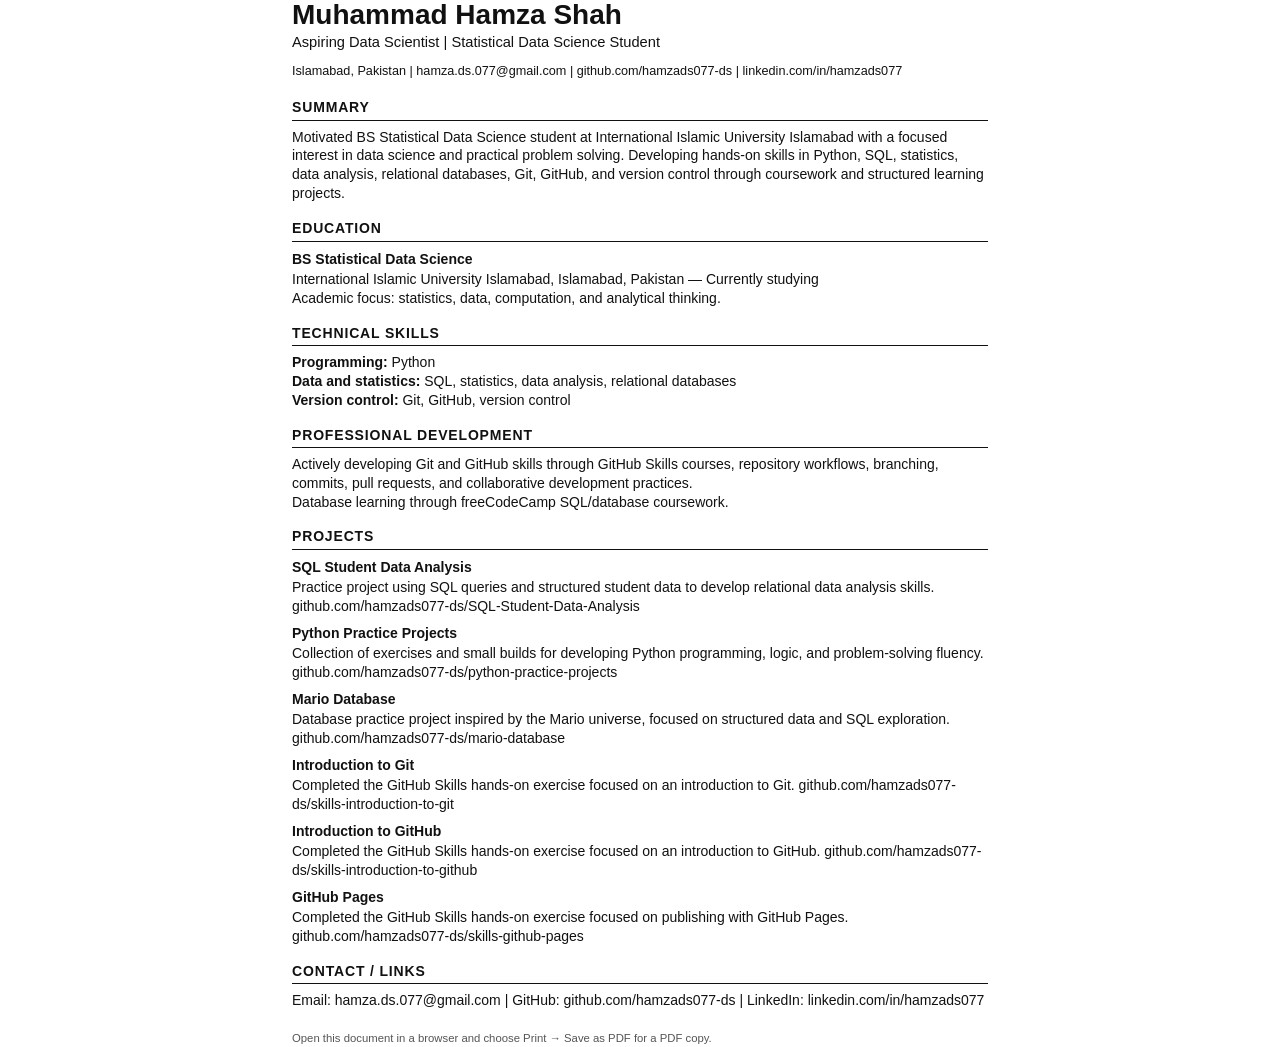
==== resume.html @ 17ff7d4b "Complete ATS resume details Co-authored-by: Copilot App <223556219+Copilot@users.noreply.github.com>" ====
<!doctype html>
<html lang="en">
  <head>
    <meta charset="utf-8" />
    <meta name="viewport" content="width=device-width, initial-scale=1" />
    <meta name="description" content="Print-ready ATS resume for Muhammad Hamza Shah." />
    <title>Muhammad Hamza Shah — Resume</title>
    <style>
      @page { size: A4; margin: 0.62in; }
      * { box-sizing: border-box; }
      body { margin: 0; color: #111; background: #fff; font: 10.5pt/1.35 Arial, Helvetica, sans-serif; }
      .resume { max-width: 7.25in; margin: 0 auto; }
      header { margin-bottom: 14pt; }
      h1 { margin: 0; font-size: 21pt; line-height: 1.1; }
      .headline { margin-top: 2pt; font-size: 11pt; }
      .contact { margin-top: 7pt; font-size: 9.5pt; }
      .contact span + span::before { content: " | "; }
      a { color: inherit; text-decoration: none; }
      section { margin-top: 12pt; }
      h2 { margin: 0 0 5pt; padding-bottom: 2pt; border-bottom: 1px solid #111; font-size: 10.5pt; letter-spacing: .06em; text-transform: uppercase; }
      h3 { margin: 6pt 0 1pt; font-size: 10.5pt; }
      p { margin: 0; }
      ul { margin: 3pt 0 0; padding-left: 17pt; }
      li { margin: 1pt 0; }
      .project + .project { margin-top: 6pt; }
      .print-note { margin-top: 16pt; font-size: 8.5pt; color: #555; }
      @media print { .print-note { display: none; } }
    </style>
  </head>
  <body>
    <main class="resume">
      <header>
        <h1>Muhammad Hamza Shah</h1>
        <div class="headline">Aspiring Data Scientist | Statistical Data Science Student</div>
        <div class="contact">
          <span>Islamabad, Pakistan</span>
          <span><a href="mailto:hamza.ds.077@gmail.com">hamza.ds.077@gmail.com</a></span>
          <span><a href="https://github.com/hamzads077-ds">github.com/hamzads077-ds</a></span>
          <span><a href="https://www.linkedin.com/in/hamzads077">linkedin.com/in/hamzads077</a></span>
        </div>
      </header>

      <section>
        <h2>Summary</h2>
        <p>Motivated BS Statistical Data Science student at International Islamic University Islamabad with a focused interest in data science and practical problem solving. Developing hands-on skills in Python, SQL, statistics, data analysis, relational databases, Git, GitHub, and version control through coursework and structured learning projects.</p>
      </section>

      <section>
        <h2>Education</h2>
        <h3>BS Statistical Data Science</h3>
        <p>International Islamic University Islamabad, Islamabad, Pakistan — Currently studying</p>
        <p>Academic focus: statistics, data, computation, and analytical thinking.</p>
      </section>

      <section>
        <h2>Technical Skills</h2>
        <p><strong>Programming:</strong> Python</p>
        <p><strong>Data and statistics:</strong> SQL, statistics, data analysis, relational databases</p>
        <p><strong>Version control:</strong> Git, GitHub, version control</p>
      </section>

      <section>
        <h2>Professional Development</h2>
        <p>Actively developing Git and GitHub skills through GitHub Skills courses, repository workflows, branching, commits, pull requests, and collaborative development practices.</p>
        <p>Database learning through <a href="https://www.freecodecamp.org/">freeCodeCamp SQL/database coursework</a>.</p>
      </section>

      <section>
        <h2>Projects</h2>
        <div class="project"><h3>SQL Student Data Analysis</h3><p>Practice project using SQL queries and structured student data to develop relational data analysis skills. <a href="https://github.com/hamzads077-ds/SQL-Student-Data-Analysis">github.com/hamzads077-ds/SQL-Student-Data-Analysis</a></p></div>
        <div class="project"><h3>Python Practice Projects</h3><p>Collection of exercises and small builds for developing Python programming, logic, and problem-solving fluency. <a href="https://github.com/hamzads077-ds/python-practice-projects">github.com/hamzads077-ds/python-practice-projects</a></p></div>
        <div class="project"><h3>Mario Database</h3><p>Database practice project inspired by the Mario universe, focused on structured data and SQL exploration. <a href="https://github.com/hamzads077-ds/mario-database">github.com/hamzads077-ds/mario-database</a></p></div>
        <div class="project"><h3>Introduction to Git</h3><p>Completed the GitHub Skills hands-on exercise focused on an introduction to Git. <a href="https://github.com/hamzads077-ds/skills-introduction-to-git">github.com/hamzads077-ds/skills-introduction-to-git</a></p></div>
        <div class="project"><h3>Introduction to GitHub</h3><p>Completed the GitHub Skills hands-on exercise focused on an introduction to GitHub. <a href="https://github.com/hamzads077-ds/skills-introduction-to-github">github.com/hamzads077-ds/skills-introduction-to-github</a></p></div>
        <div class="project"><h3>GitHub Pages</h3><p>Completed the GitHub Skills hands-on exercise focused on publishing with GitHub Pages. <a href="https://github.com/hamzads077-ds/skills-github-pages">github.com/hamzads077-ds/skills-github-pages</a></p></div>
      </section>

      <section>
        <h2>Contact / Links</h2>
        <p>Email: <a href="mailto:hamza.ds.077@gmail.com">hamza.ds.077@gmail.com</a> | GitHub: <a href="https://github.com/hamzads077-ds">github.com/hamzads077-ds</a> | LinkedIn: <a href="https://www.linkedin.com/in/hamzads077">linkedin.com/in/hamzads077</a></p>
      </section>
      <p class="print-note">Open this document in a browser and choose Print → Save as PDF for a PDF copy.</p>
    </main>
  </body>
</html>
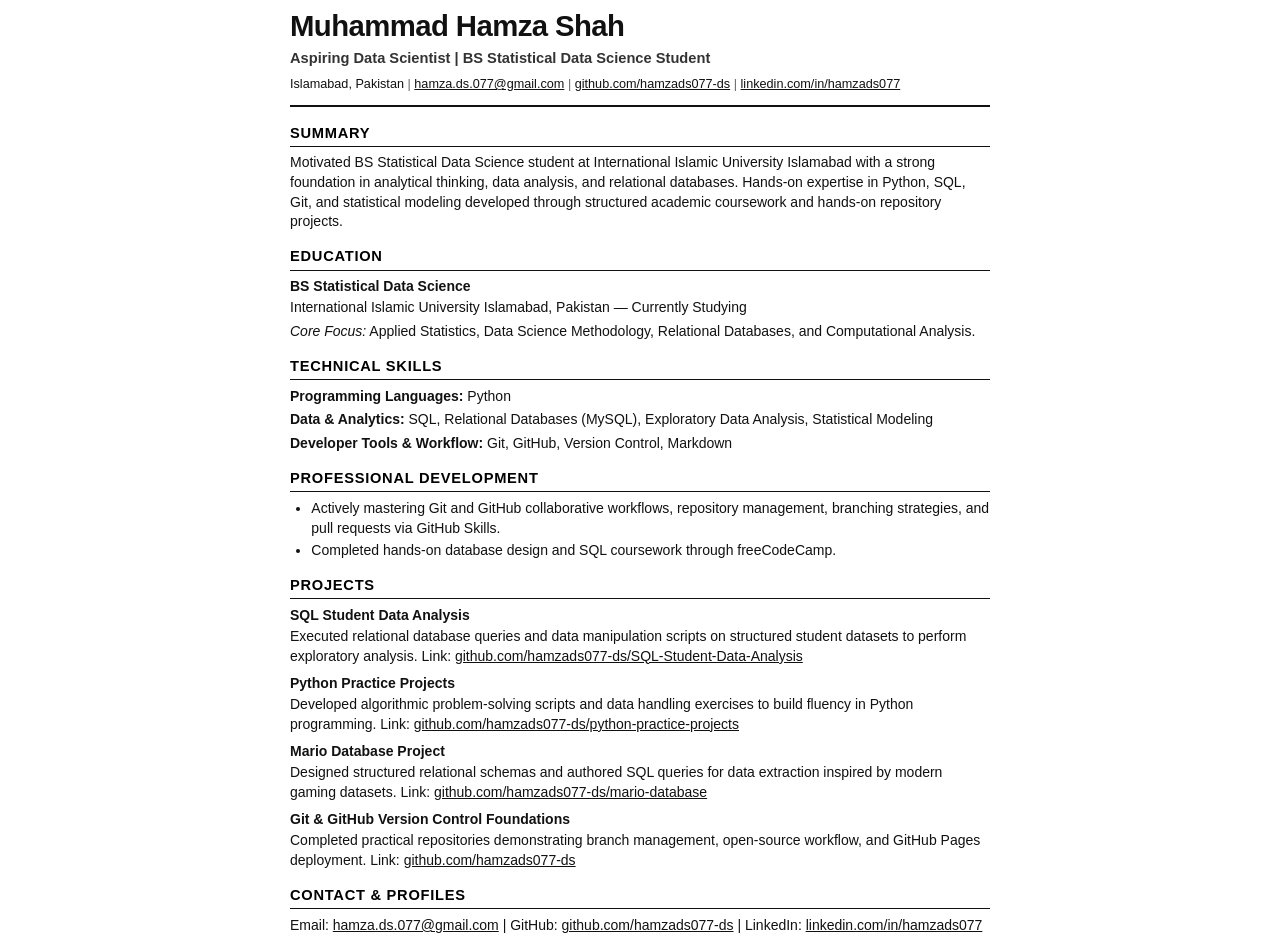
==== commit e32f7d29: "Revise resume content and styling for clarity Updated the resume to enhance clarity and professional" ====
--- a/resume.html
+++ b/resume.html
@@ -3,83 +3,163 @@
   <head>
     <meta charset="utf-8" />
     <meta name="viewport" content="width=device-width, initial-scale=1" />
-    <meta name="description" content="Print-ready ATS resume for Muhammad Hamza Shah." />
+    <meta name="description" content="ATS-optimized professional resume for Muhammad Hamza Shah." />
     <title>Muhammad Hamza Shah — Resume</title>
     <style>
-      @page { size: A4; margin: 0.62in; }
-      * { box-sizing: border-box; }
-      body { margin: 0; color: #111; background: #fff; font: 10.5pt/1.35 Arial, Helvetica, sans-serif; }
-      .resume { max-width: 7.25in; margin: 0 auto; }
-      header { margin-bottom: 14pt; }
-      h1 { margin: 0; font-size: 21pt; line-height: 1.1; }
-      .headline { margin-top: 2pt; font-size: 11pt; }
-      .contact { margin-top: 7pt; font-size: 9.5pt; }
-      .contact span + span::before { content: " | "; }
-      a { color: inherit; text-decoration: none; }
-      section { margin-top: 12pt; }
-      h2 { margin: 0 0 5pt; padding-bottom: 2pt; border-bottom: 1px solid #111; font-size: 10.5pt; letter-spacing: .06em; text-transform: uppercase; }
-      h3 { margin: 6pt 0 1pt; font-size: 10.5pt; }
-      p { margin: 0; }
-      ul { margin: 3pt 0 0; padding-left: 17pt; }
-      li { margin: 1pt 0; }
-      .project + .project { margin-top: 6pt; }
-      .print-note { margin-top: 16pt; font-size: 8.5pt; color: #555; }
-      @media print { .print-note { display: none; } }
+      @page { 
+        size: A4; 
+        margin: 0.6in; 
+      }
+      * { 
+        box-sizing: border-box; 
+      }
+      body { 
+        margin: 0; 
+        color: #111111; 
+        background: #ffffff; 
+        font-family: Arial, Helvetica, sans-serif;
+        font-size: 10.5pt;
+        line-height: 1.4;
+      }
+      .resume { 
+        max-width: 7.5in; 
+        margin: 0 auto; 
+        padding: 10px;
+      }
+      header { 
+        margin-bottom: 12pt; 
+        border-bottom: 2px solid #111111;
+        padding-bottom: 8pt;
+      }
+      h1 { 
+        margin: 0; 
+        font-size: 22pt; 
+        line-height: 1.1; 
+        letter-spacing: -0.02em;
+      }
+      .headline { 
+        margin-top: 4pt; 
+        font-size: 11pt; 
+        font-weight: bold;
+        color: #333333;
+      }
+      .contact { 
+        margin-top: 6pt; 
+        font-size: 9.5pt; 
+      }
+      .contact span + span::before { 
+        content: " | "; 
+        color: #666666;
+      }
+      a { 
+        color: inherit; 
+        text-decoration: underline; 
+      }
+      section { 
+        margin-top: 11pt; 
+      }
+      h2 { 
+        margin: 0 0 5pt; 
+        padding-bottom: 2pt; 
+        border-bottom: 1px solid #111111; 
+        font-size: 11pt; 
+        letter-spacing: .05em; 
+        text-transform: uppercase; 
+        color: #000000;
+      }
+      h3 { 
+        margin: 5pt 0 1pt; 
+        font-size: 10.5pt; 
+        font-weight: bold;
+      }
+      p { 
+        margin: 0 0 3pt 0; 
+      }
+      ul { 
+        margin: 3pt 0 6pt; 
+        padding-left: 16pt; 
+      }
+      li { 
+        margin-bottom: 2pt; 
+      }
+      .project {
+        margin-bottom: 6pt;
+      }
+      .project p {
+        margin-top: 1pt;
+      }
+      
+      @media print {
+        body { padding: 0; }
+        .resume { max-width: 100%; }
+        a { text-decoration: none; }
+      }
     </style>
   </head>
   <body>
     <main class="resume">
       <header>
         <h1>Muhammad Hamza Shah</h1>
-        <div class="headline">Aspiring Data Scientist | Statistical Data Science Student</div>
+        <div class="headline">Aspiring Data Scientist | BS Statistical Data Science Student</div>
         <div class="contact">
           <span>Islamabad, Pakistan</span>
           <span><a href="mailto:hamza.ds.077@gmail.com">hamza.ds.077@gmail.com</a></span>
-          <span><a href="https://github.com/hamzads077-ds">github.com/hamzads077-ds</a></span>
-          <span><a href="https://www.linkedin.com/in/hamzads077">linkedin.com/in/hamzads077</a></span>
+          <span><a href="https://github.com/hamzads077-ds" target="_blank" rel="noopener noreferrer">github.com/hamzads077-ds</a></span>
+          <span><a href="https://www.linkedin.com/in/hamzads077" target="_blank" rel="noopener noreferrer">linkedin.com/in/hamzads077</a></span>
         </div>
       </header>
 
       <section>
         <h2>Summary</h2>
-        <p>Motivated BS Statistical Data Science student at International Islamic University Islamabad with a focused interest in data science and practical problem solving. Developing hands-on skills in Python, SQL, statistics, data analysis, relational databases, Git, GitHub, and version control through coursework and structured learning projects.</p>
+        <p>Motivated BS Statistical Data Science student at International Islamic University Islamabad with a strong foundation in analytical thinking, data analysis, and relational databases. Hands-on expertise in Python, SQL, Git, and statistical modeling developed through structured academic coursework and hands-on repository projects.</p>
       </section>
 
       <section>
         <h2>Education</h2>
         <h3>BS Statistical Data Science</h3>
-        <p>International Islamic University Islamabad, Islamabad, Pakistan — Currently studying</p>
-        <p>Academic focus: statistics, data, computation, and analytical thinking.</p>
+        <p>International Islamic University Islamabad, Pakistan — Currently Studying</p>
+        <p><em>Core Focus:</em> Applied Statistics, Data Science Methodology, Relational Databases, and Computational Analysis.</p>
       </section>
 
       <section>
         <h2>Technical Skills</h2>
-        <p><strong>Programming:</strong> Python</p>
-        <p><strong>Data and statistics:</strong> SQL, statistics, data analysis, relational databases</p>
-        <p><strong>Version control:</strong> Git, GitHub, version control</p>
+        <p><strong>Programming Languages:</strong> Python</p>
+        <p><strong>Data &amp; Analytics:</strong> SQL, Relational Databases (MySQL), Exploratory Data Analysis, Statistical Modeling</p>
+        <p><strong>Developer Tools &amp; Workflow:</strong> Git, GitHub, Version Control, Markdown</p>
       </section>
 
       <section>
         <h2>Professional Development</h2>
-        <p>Actively developing Git and GitHub skills through GitHub Skills courses, repository workflows, branching, commits, pull requests, and collaborative development practices.</p>
-        <p>Database learning through <a href="https://www.freecodecamp.org/">freeCodeCamp SQL/database coursework</a>.</p>
+        <ul>
+          <li>Actively mastering Git and GitHub collaborative workflows, repository management, branching strategies, and pull requests via GitHub Skills.</li>
+          <li>Completed hands-on database design and SQL coursework through freeCodeCamp.</li>
+        </ul>
       </section>
 
       <section>
         <h2>Projects</h2>
-        <div class="project"><h3>SQL Student Data Analysis</h3><p>Practice project using SQL queries and structured student data to develop relational data analysis skills. <a href="https://github.com/hamzads077-ds/SQL-Student-Data-Analysis">github.com/hamzads077-ds/SQL-Student-Data-Analysis</a></p></div>
-        <div class="project"><h3>Python Practice Projects</h3><p>Collection of exercises and small builds for developing Python programming, logic, and problem-solving fluency. <a href="https://github.com/hamzads077-ds/python-practice-projects">github.com/hamzads077-ds/python-practice-projects</a></p></div>
-        <div class="project"><h3>Mario Database</h3><p>Database practice project inspired by the Mario universe, focused on structured data and SQL exploration. <a href="https://github.com/hamzads077-ds/mario-database">github.com/hamzads077-ds/mario-database</a></p></div>
-        <div class="project"><h3>Introduction to Git</h3><p>Completed the GitHub Skills hands-on exercise focused on an introduction to Git. <a href="https://github.com/hamzads077-ds/skills-introduction-to-git">github.com/hamzads077-ds/skills-introduction-to-git</a></p></div>
-        <div class="project"><h3>Introduction to GitHub</h3><p>Completed the GitHub Skills hands-on exercise focused on an introduction to GitHub. <a href="https://github.com/hamzads077-ds/skills-introduction-to-github">github.com/hamzads077-ds/skills-introduction-to-github</a></p></div>
-        <div class="project"><h3>GitHub Pages</h3><p>Completed the GitHub Skills hands-on exercise focused on publishing with GitHub Pages. <a href="https://github.com/hamzads077-ds/skills-github-pages">github.com/hamzads077-ds/skills-github-pages</a></p></div>
+        <div class="project">
+          <h3>SQL Student Data Analysis</h3>
+          <p>Executed relational database queries and data manipulation scripts on structured student datasets to perform exploratory analysis. Link: <a href="https://github.com/hamzads077-ds/SQL-Student-Data-Analysis" target="_blank" rel="noopener noreferrer">github.com/hamzads077-ds/SQL-Student-Data-Analysis</a></p>
+        </div>
+        <div class="project">
+          <h3>Python Practice Projects</h3>
+          <p>Developed algorithmic problem-solving scripts and data handling exercises to build fluency in Python programming. Link: <a href="https://github.com/hamzads077-ds/python-practice-projects" target="_blank" rel="noopener noreferrer">github.com/hamzads077-ds/python-practice-projects</a></p>
+        </div>
+        <div class="project">
+          <h3>Mario Database Project</h3>
+          <p>Designed structured relational schemas and authored SQL queries for data extraction inspired by modern gaming datasets. Link: <a href="https://github.com/hamzads077-ds/mario-database" target="_blank" rel="noopener noreferrer">github.com/hamzads077-ds/mario-database</a></p>
+        </div>
+        <div class="project">
+          <h3>Git &amp; GitHub Version Control Foundations</h3>
+          <p>Completed practical repositories demonstrating branch management, open-source workflow, and GitHub Pages deployment. Link: <a href="https://github.com/hamzads077-ds" target="_blank" rel="noopener noreferrer">github.com/hamzads077-ds</a></p>
+        </div>
       </section>
 
       <section>
-        <h2>Contact / Links</h2>
-        <p>Email: <a href="mailto:hamza.ds.077@gmail.com">hamza.ds.077@gmail.com</a> | GitHub: <a href="https://github.com/hamzads077-ds">github.com/hamzads077-ds</a> | LinkedIn: <a href="https://www.linkedin.com/in/hamzads077">linkedin.com/in/hamzads077</a></p>
+        <h2>Contact &amp; Profiles</h2>
+        <p>Email: <a href="mailto:hamza.ds.077@gmail.com">hamza.ds.077@gmail.com</a> | GitHub: <a href="https://github.com/hamzads077-ds" target="_blank" rel="noopener noreferrer">github.com/hamzads077-ds</a> | LinkedIn: <a href="https://www.linkedin.com/in/hamzads077" target="_blank" rel="noopener noreferrer">linkedin.com/in/hamzads077</a></p>
       </section>
-      <p class="print-note">Open this document in a browser and choose Print → Save as PDF for a PDF copy.</p>
     </main>
   </body>
 </html>
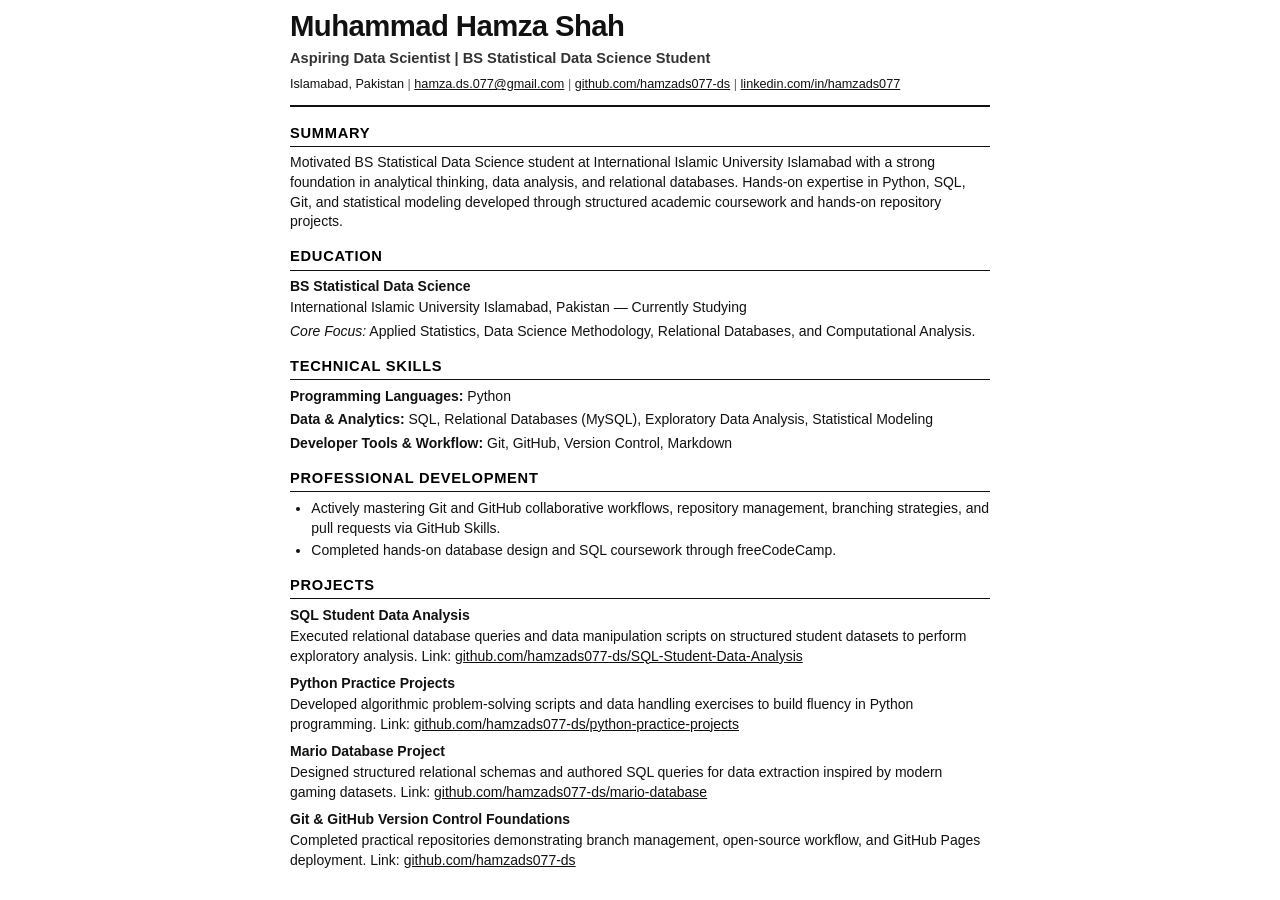
==== commit c6e3b9b8: "Update resume.html" ====
--- a/resume.html
+++ b/resume.html
@@ -155,11 +155,3 @@
           <p>Completed practical repositories demonstrating branch management, open-source workflow, and GitHub Pages deployment. Link: <a href="https://github.com/hamzads077-ds" target="_blank" rel="noopener noreferrer">github.com/hamzads077-ds</a></p>
         </div>
       </section>
-
-      <section>
-        <h2>Contact &amp; Profiles</h2>
-        <p>Email: <a href="mailto:hamza.ds.077@gmail.com">hamza.ds.077@gmail.com</a> | GitHub: <a href="https://github.com/hamzads077-ds" target="_blank" rel="noopener noreferrer">github.com/hamzads077-ds</a> | LinkedIn: <a href="https://www.linkedin.com/in/hamzads077" target="_blank" rel="noopener noreferrer">linkedin.com/in/hamzads077</a></p>
-      </section>
-    </main>
-  </body>
-</html>
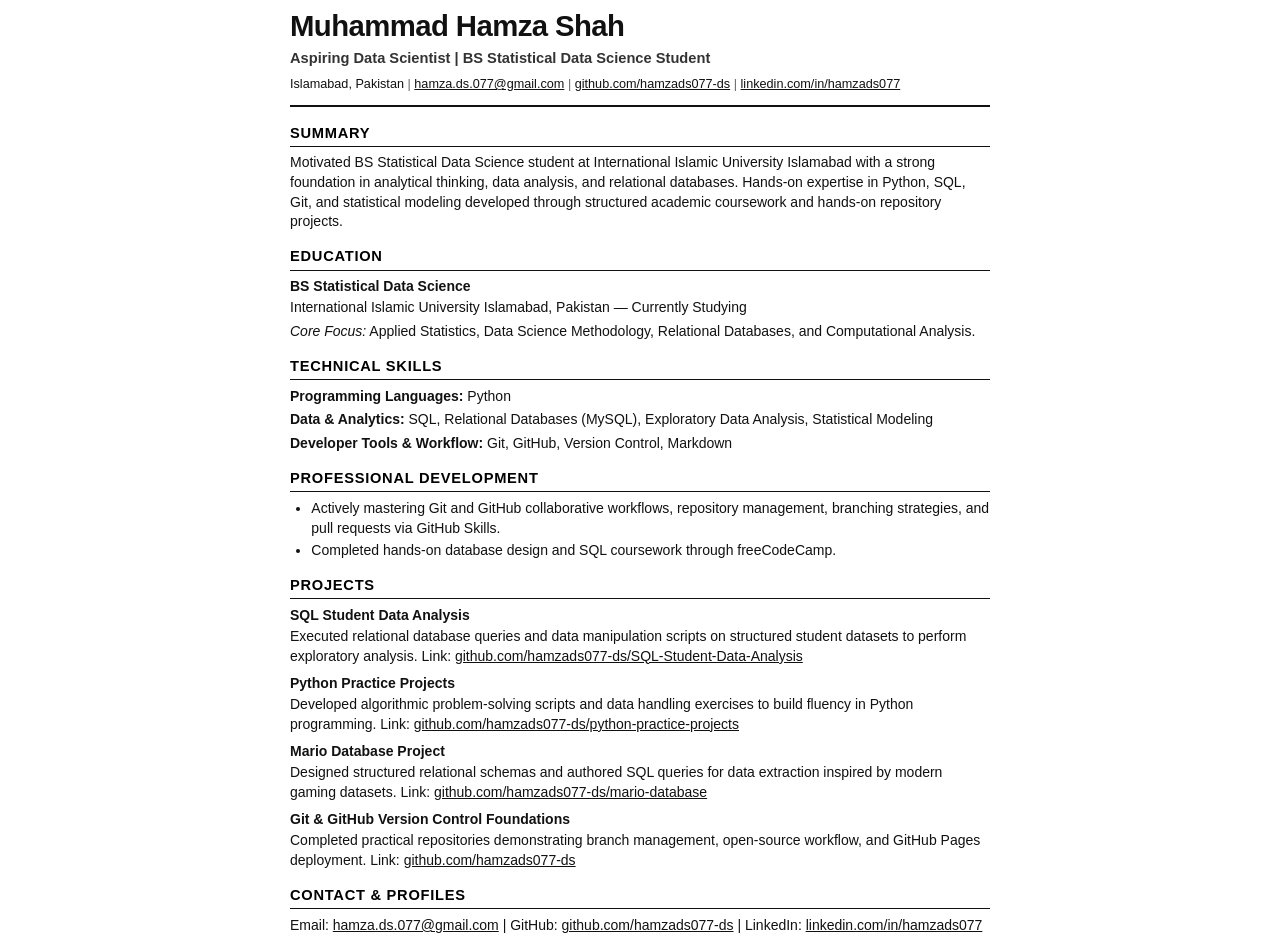
==== commit bc6ed3b0: "Open resume in print-to-PDF mode Co-authored-by: Copilot App <223556219+Copilot@users.noreply.github" ====
--- a/resume.html
+++ b/resume.html
@@ -113,7 +113,6 @@
         <h2>Summary</h2>
         <p>Motivated BS Statistical Data Science student at International Islamic University Islamabad with a strong foundation in analytical thinking, data analysis, and relational databases. Hands-on expertise in Python, SQL, Git, and statistical modeling developed through structured academic coursework and hands-on repository projects.</p>
       </section>
-
       <section>
         <h2>Education</h2>
         <h3>BS Statistical Data Science</h3>
@@ -155,3 +154,18 @@
           <p>Completed practical repositories demonstrating branch management, open-source workflow, and GitHub Pages deployment. Link: <a href="https://github.com/hamzads077-ds" target="_blank" rel="noopener noreferrer">github.com/hamzads077-ds</a></p>
         </div>
       </section>
+
+      <section>
+        <h2>Contact &amp; Profiles</h2>
+        <p>Email: <a href="mailto:hamza.ds.077@gmail.com">hamza.ds.077@gmail.com</a> | GitHub: <a href="https://github.com/hamzads077-ds">github.com/hamzads077-ds</a> | LinkedIn: <a href="https://www.linkedin.com/in/hamzads077">linkedin.com/in/hamzads077</a></p>
+      </section>
+    </main>
+    <script>
+      if (new URLSearchParams(window.location.search).has("print")) {
+        window.addEventListener("load", () => {
+          window.setTimeout(() => window.print(), 350);
+        });
+      }
+    </script>
+  </body>
+</html>
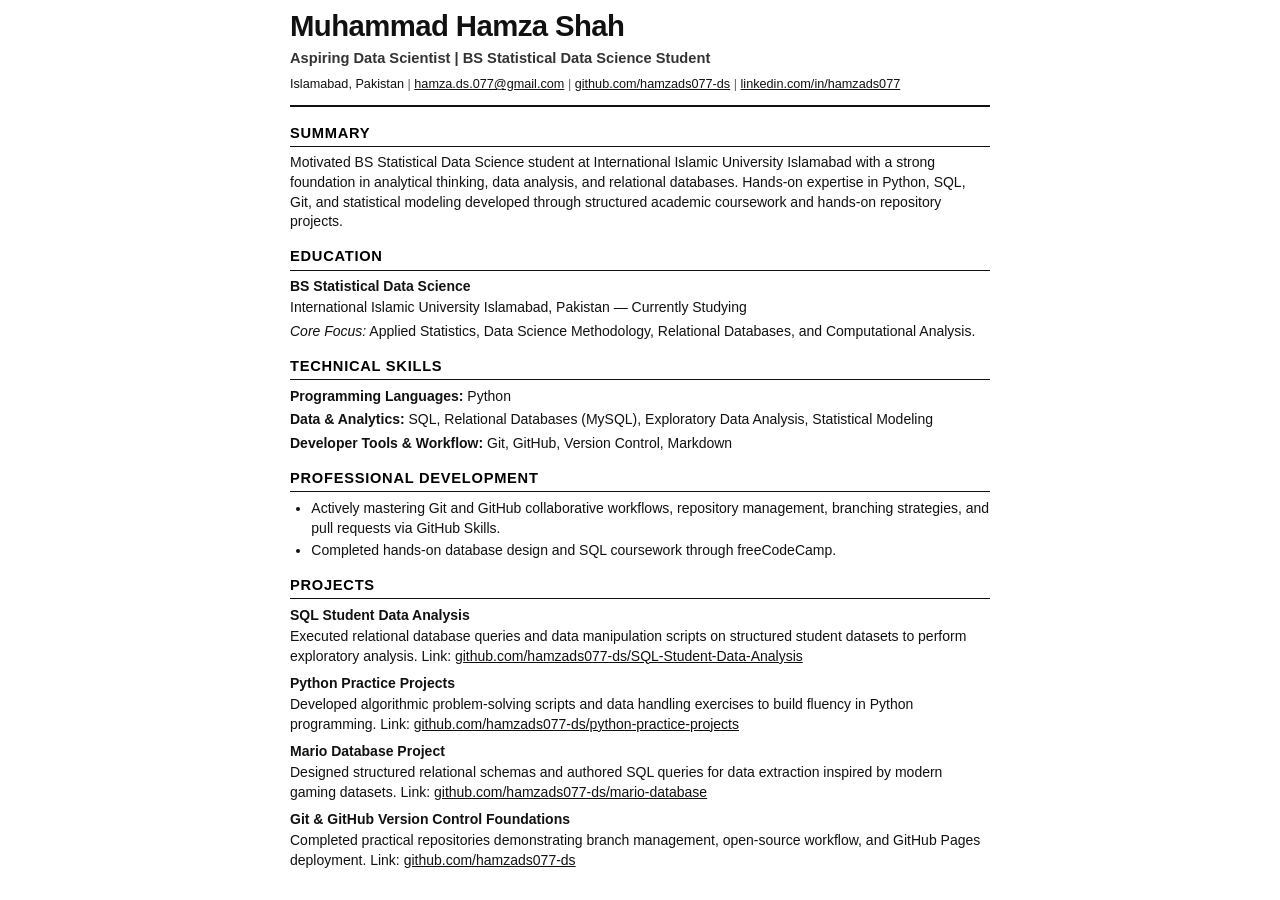
==== commit 34d69dff: "Remove duplicate resume contact section Co-authored-by: Copilot App <223556219+Copilot@users.noreply" ====
--- a/resume.html
+++ b/resume.html
@@ -155,10 +155,6 @@
         </div>
       </section>
 
-      <section>
-        <h2>Contact &amp; Profiles</h2>
-        <p>Email: <a href="mailto:hamza.ds.077@gmail.com">hamza.ds.077@gmail.com</a> | GitHub: <a href="https://github.com/hamzads077-ds">github.com/hamzads077-ds</a> | LinkedIn: <a href="https://www.linkedin.com/in/hamzads077">linkedin.com/in/hamzads077</a></p>
-      </section>
     </main>
     <script>
       if (new URLSearchParams(window.location.search).has("print")) {
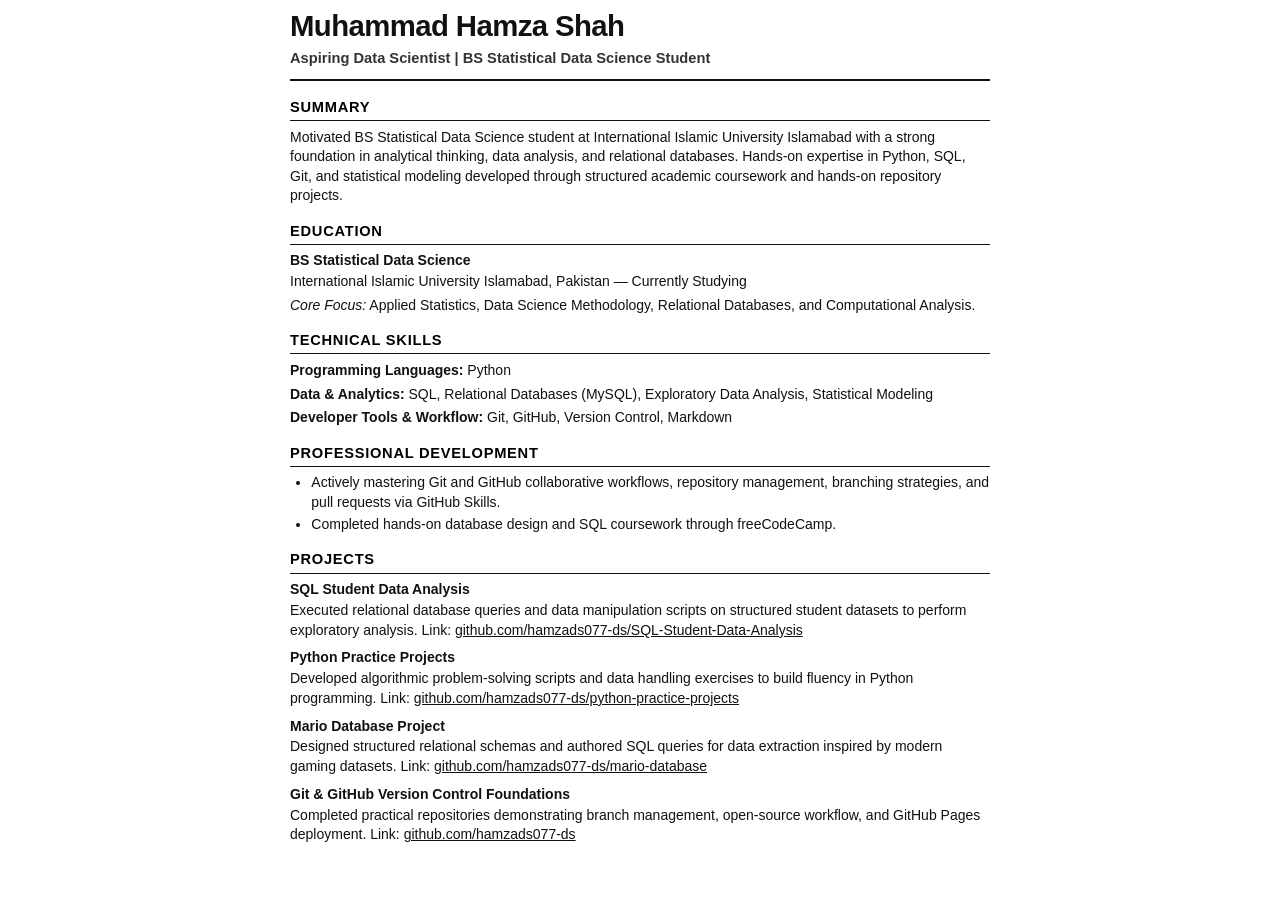
==== commit 3c1698db: "Remove resume contact details Co-authored-by: Copilot App <223556219+Copilot@users.noreply.github.co" ====
--- a/resume.html
+++ b/resume.html
@@ -42,14 +42,6 @@
         font-size: 11pt; 
         font-weight: bold;
         color: #333333;
-      }
-      .contact { 
-        margin-top: 6pt; 
-        font-size: 9.5pt; 
-      }
-      .contact span + span::before { 
-        content: " | "; 
-        color: #666666;
       }
       a { 
         color: inherit; 
@@ -101,12 +93,6 @@
       <header>
         <h1>Muhammad Hamza Shah</h1>
         <div class="headline">Aspiring Data Scientist | BS Statistical Data Science Student</div>
-        <div class="contact">
-          <span>Islamabad, Pakistan</span>
-          <span><a href="mailto:hamza.ds.077@gmail.com">hamza.ds.077@gmail.com</a></span>
-          <span><a href="https://github.com/hamzads077-ds" target="_blank" rel="noopener noreferrer">github.com/hamzads077-ds</a></span>
-          <span><a href="https://www.linkedin.com/in/hamzads077" target="_blank" rel="noopener noreferrer">linkedin.com/in/hamzads077</a></span>
-        </div>
       </header>
 
       <section>
@@ -159,6 +145,7 @@
     <script>
       if (new URLSearchParams(window.location.search).has("print")) {
         window.addEventListener("load", () => {
+          document.title = "";
           window.setTimeout(() => window.print(), 350);
         });
       }
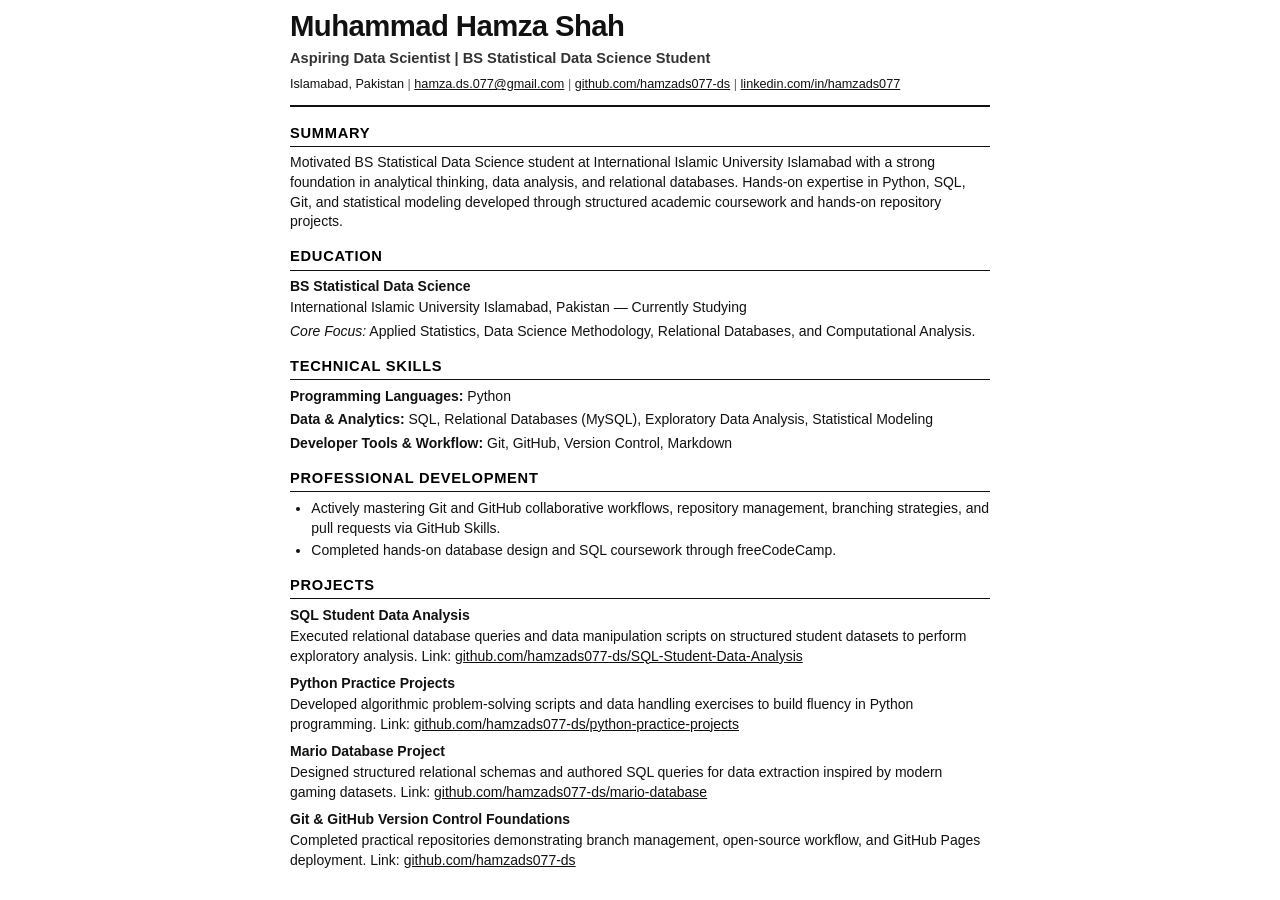
==== commit 42e54da9: "Restore resume header contacts Co-authored-by: Copilot App <223556219+Copilot@users.noreply.github.c" ====
--- a/resume.html
+++ b/resume.html
@@ -42,6 +42,14 @@
         font-size: 11pt; 
         font-weight: bold;
         color: #333333;
+      }
+      .contact {
+        margin-top: 6pt;
+        font-size: 9.5pt;
+      }
+      .contact span + span::before {
+        content: " | ";
+        color: #666666;
       }
       a { 
         color: inherit; 
@@ -93,6 +101,12 @@
       <header>
         <h1>Muhammad Hamza Shah</h1>
         <div class="headline">Aspiring Data Scientist | BS Statistical Data Science Student</div>
+        <div class="contact">
+          <span>Islamabad, Pakistan</span>
+          <span><a href="mailto:hamza.ds.077@gmail.com">hamza.ds.077@gmail.com</a></span>
+          <span><a href="https://github.com/hamzads077-ds" target="_blank" rel="noopener noreferrer">github.com/hamzads077-ds</a></span>
+          <span><a href="https://www.linkedin.com/in/hamzads077" target="_blank" rel="noopener noreferrer">linkedin.com/in/hamzads077</a></span>
+        </div>
       </header>
 
       <section>
